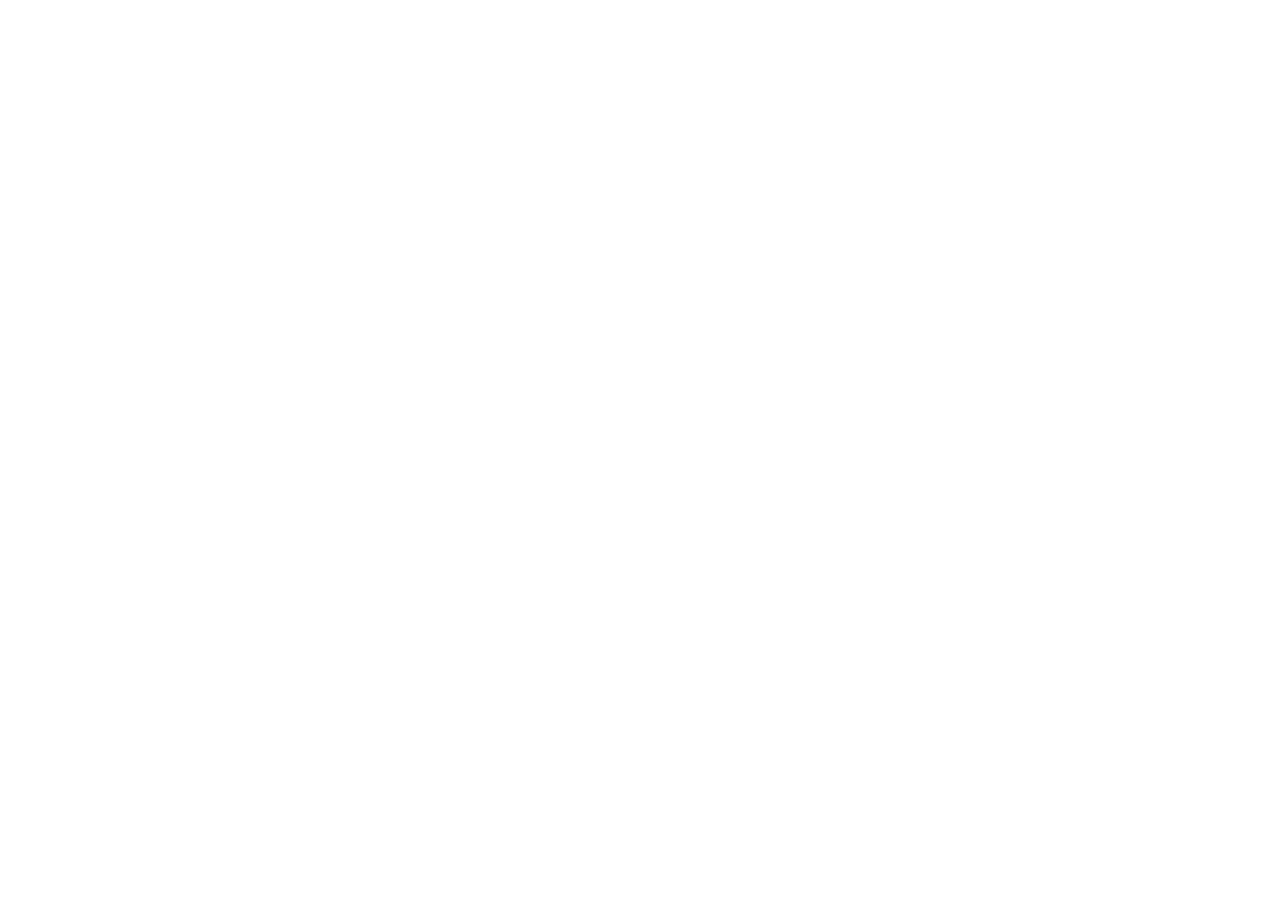
==== index.html @ 0a92ca1f "feat: add basic empty files" ====
<!DOCTYPE html>
<html lang="en">
  <head>
    <meta charset="UTF-8" />
    <meta name="viewport" content="width=device-width, initial-scale=1.0" />
    <link rel="stylesheet" href="style.css" />
    <title>Hangman</title>
  </head>
  <body>
    <script src="java.js"></script>
  </body>
</html>
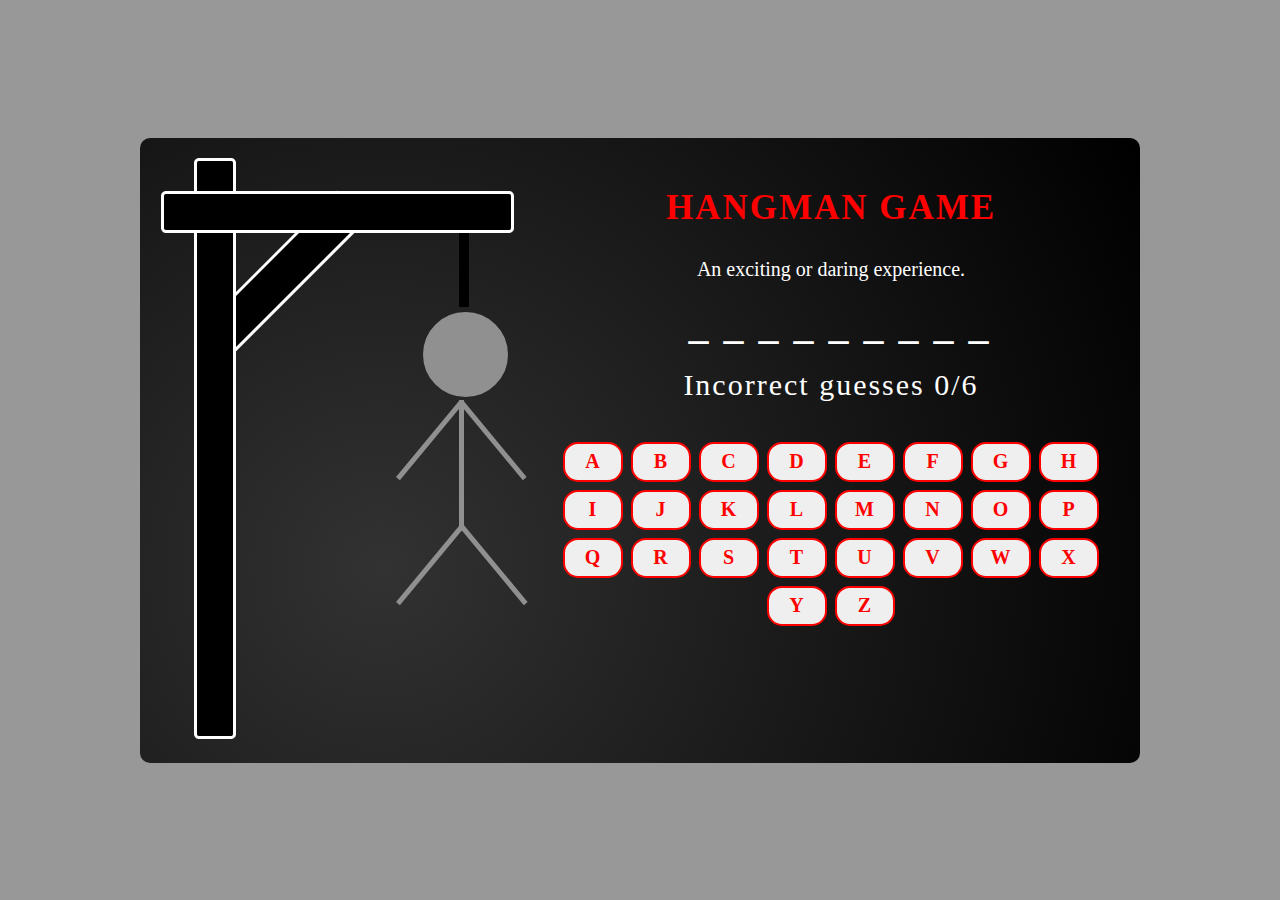
==== commit 99968813: "feat: add basic structure and style" ====
--- a/index.html
+++ b/index.html
@@ -4,9 +4,11 @@
     <meta charset="UTF-8" />
     <meta name="viewport" content="width=device-width, initial-scale=1.0" />
     <link rel="stylesheet" href="style.css" />
+
     <title>Hangman</title>
   </head>
   <body>
-    <script src="java.js"></script>
+    <script src="wordList.js" defer></script>
+    <script src="java.js" defer></script>
   </body>
 </html>
--- a/style.css
+++ b/style.css
@@ -0,0 +1,140 @@
+* {
+  box-sizing: border-box;
+  margin: 0;
+  padding: 0;
+}
+body {
+  display: flex;
+  justify-content: center;
+  align-items: center;
+  min-height: 100vh;
+  background: #989898;
+}
+.container {
+  padding: 20px;
+  max-width: 1000px;
+  margin: 0 auto;
+  display: flex;
+  flex-wrap: wrap;
+  justify-content: space-around;
+  border-radius: 10px;
+  background: radial-gradient(
+    circle at 24.1% 68.8%,
+    rgb(50, 50, 50) 0%,
+    rgb(0, 0, 0) 99.4%
+  );
+}
+.picture-part {
+  position: relative;
+  width: 380px;
+}
+.game-part {
+  width: 60%;
+}
+h1 {
+  margin-top: 30px;
+  color: rgb(255, 0, 0);
+  font-family: Inter;
+  font-size: 35px;
+  font-weight: 700;
+  text-align: left;
+  text-transform: uppercase;
+  letter-spacing: 2px;
+  text-align: center;
+}
+.word {
+  display: flex;
+  justify-content: center;
+  align-items: center;
+  margin: 10px auto;
+  list-style-type: none;
+}
+.letter {
+  margin-left: 15px;
+  font-size: 40px;
+  font-weight: bold;
+  color: white;
+}
+.hint {
+  margin-top: 20px;
+  padding: 10px;
+  color: rgb(255, 255, 255);
+  font-family: Inter;
+  font-size: 20px;
+  font-weight: 400;
+  text-align: center;
+}
+.guesses {
+  margin-top: 20px;
+  color: rgb(255, 255, 255);
+  font-family: Forum;
+  font-size: 30px;
+  font-weight: 400;
+  letter-spacing: 2px;
+  text-align: center;
+}
+.keyboard {
+  display: flex;
+  justify-content: center;
+  flex-wrap: wrap;
+  margin-top: 30px;
+  padding: 10px;
+  gap: 8px;
+}
+button {
+  width: 60px;
+  height: 40px;
+  color: rgb(255, 0, 0);
+  font-family: Inter;
+  font-size: 20px;
+  font-weight: 700;
+  letter-spacing: 1px;
+  border-radius: 15px;
+  transition: all 200ms ease-in-out;
+  border: 2px solid rgb(255, 0, 0);
+  text-transform: uppercase;
+}
+button:hover {
+  color: black;
+  border-radius: 15px;
+  border: 1px solid rgb(255, 0, 0);
+  background: rgb(255, 0, 0);
+  cursor: pointer;
+}
+.men {
+  position: absolute;
+  left: 140px;
+  top: 148px;
+  width: 300px;
+  height: 400px;
+}
+.man-head {
+  position: absolute;
+  left: 114px;
+  top: -2px;
+}
+.man-hand-one {
+  position: absolute;
+  left: 95px;
+  top: 94px;
+}
+.man-hand-two {
+  position: absolute;
+  left: 158px;
+  top: 94px;
+}
+.man-body {
+  position: absolute;
+  left: 158px;
+  top: 94px;
+}
+.man-leg-one {
+  position: absolute;
+  left: 95px;
+  top: 219px;
+}
+.man-leg-two {
+  position: absolute;
+  left: 159px;
+  top: 219px;
+}
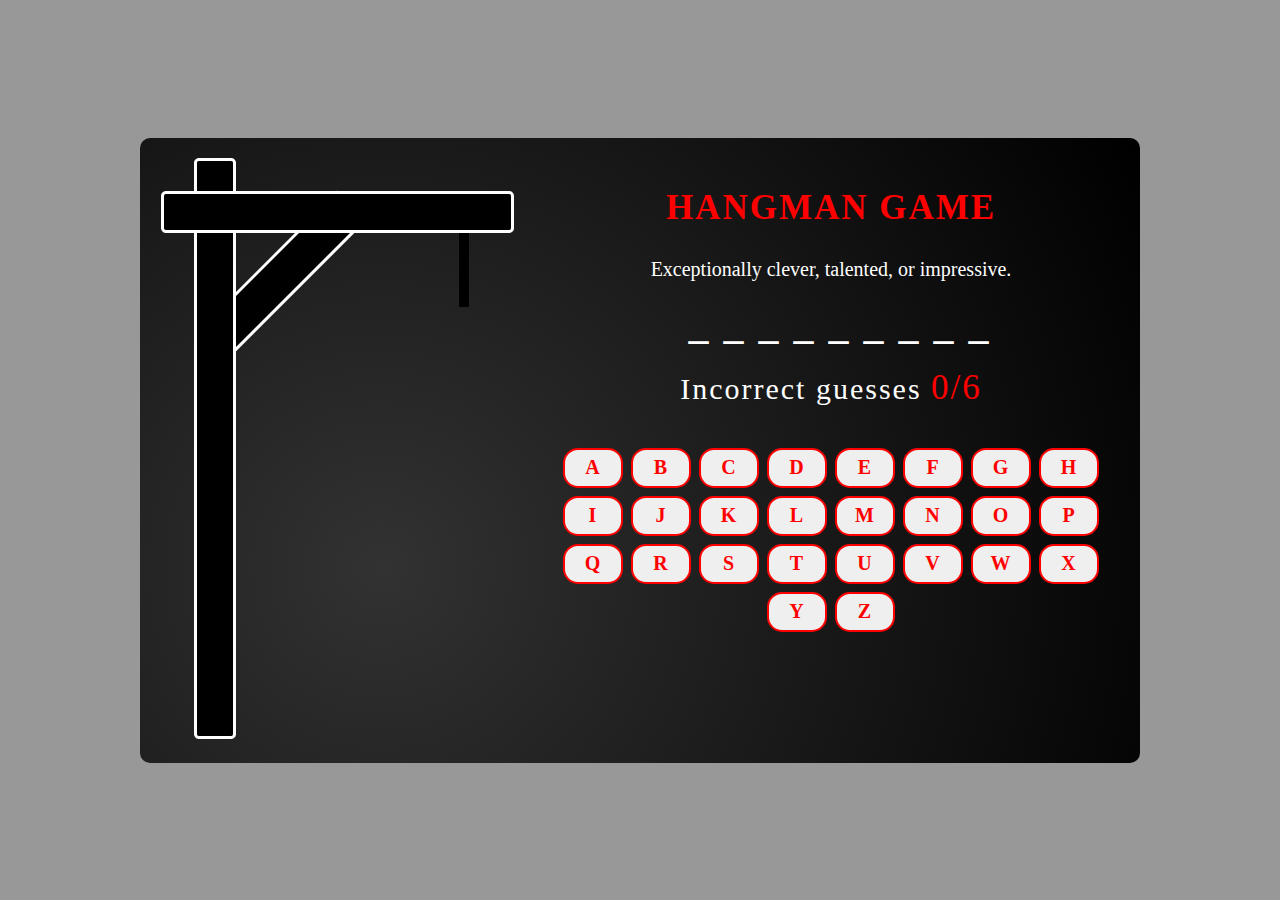
==== commit bd6cfc1c: "feat: add logic start game, win and lose, add popups" ====
--- a/index.html
+++ b/index.html
@@ -4,7 +4,11 @@
     <meta charset="UTF-8" />
     <meta name="viewport" content="width=device-width, initial-scale=1.0" />
     <link rel="stylesheet" href="style.css" />
-
+    <link rel="preconnect" href="https://fonts.googleapis.com" />
+    <link rel="preconnect" href="https://fonts.gstatic.com" crossorigin />
+    <link
+      href="https://fonts.googleapis.com/css2?family=Rubik+Burned&display=swap"
+      rel="stylesheet" />
     <title>Hangman</title>
   </head>
   <body>
--- a/style.css
+++ b/style.css
@@ -13,6 +13,7 @@
 .container {
   padding: 20px;
   max-width: 1000px;
+
   margin: 0 auto;
   display: flex;
   flex-wrap: wrap;
@@ -73,6 +74,10 @@
   letter-spacing: 2px;
   text-align: center;
 }
+.guesses span {
+  color: rgb(255, 0, 0);
+  font-size: 35px;
+}
 .keyboard {
   display: flex;
   justify-content: center;
@@ -101,40 +106,152 @@
   background: rgb(255, 0, 0);
   cursor: pointer;
 }
+button.press {
+  color: black;
+  border-radius: 15px;
+  border: 1px solid rgb(255, 0, 0);
+  background: rgb(255, 0, 0);
+  cursor: pointer;
+}
 .men {
   position: absolute;
   left: 140px;
-  top: 148px;
+  top: 107px;
+  width: 250px;
+  height: 400px;
+}
+.man-0 {
+  position: absolute;
+  display: none;
+  left: 74px;
+  top: 0px;
+}
+.man-2 {
+  display: none;
+  position: absolute;
+  left: 95px;
+  top: 65px;
+}
+.man-3 {
+  display: none;
+  position: absolute;
+  left: 158px;
+  top: 58px;
+}
+.man-1 {
+  position: absolute;
+  left: 159px;
+  top: 34px;
+  display: none;
+}
+.man-4 {
+  display: none;
+  position: absolute;
+  left: 95px;
+  top: 162px;
+}
+.man-5 {
+  display: none;
+  position: absolute;
+  left: 159px;
+  top: 159px;
+}
+
+.modals {
+  display: none;
+  position: fixed;
+  width: 100%;
+  height: 100%;
+  background-color: rgba(0, 0, 0, 0.5);
+  top: 0;
+  z-index: 2;
+}
+.active {
+  display: block;
+}
+.modal-pop {
+  position: absolute;
+  top: 50%;
+  left: 50%;
+  transform: translate(-50%, -50%);
+  display: flex;
+  width: 600px;
+  height: 400px;
+  padding: 5px 20px 16px 20px;
+  flex-direction: column;
+  justify-content: space-between;
+  align-items: center;
+  border-radius: 20px;
+
+  gap: 5px;
+}
+/* .modal-win {
+  position: absolute;
+  top: 50%;
+  left: 50%;
+  transform: translate(-50%, -50%);
+  display: flex;
+  width: 600px;
+  height: 400px;
+  padding: 5px 20px 16px 20px;
+  flex-direction: column;
+  justify-content: space-between;
+  align-items: center;
+  border-radius: 20px;
+  gap: 5px;
+  background: url(img/congra.jpg) center / cover no-repeat;
+} */
+.modal-title {
+  font-family: "Rubik Burned", system-ui;
+  font-size: 40px;
+  font-weight: bold;
+}
+.modal-answer {
+  margin-top: -30px;
+  font-size: 40px;
+  color: rgb(0, 0, 255);
+  letter-spacing: 5px;
+}
+.family {
+  /* position: absolute; */
+  margin-top: 20px;
+  height: 170px;
+  width: 170px;
+  border-radius: 15px;
+  /* top: 50%;
+  left: 50%;
+  transform: translate(-50%, -50%); */
+}
+.family-win {
+  margin-top: 20px;
+  height: 170px;
   width: 300px;
-  height: 400px;
-}
-.man-head {
-  position: absolute;
-  left: 114px;
-  top: -2px;
-}
-.man-hand-one {
-  position: absolute;
-  left: 95px;
-  top: 94px;
-}
-.man-hand-two {
-  position: absolute;
-  left: 158px;
-  top: 94px;
-}
-.man-body {
-  position: absolute;
-  left: 158px;
-  top: 94px;
-}
-.man-leg-one {
-  position: absolute;
-  left: 95px;
-  top: 219px;
-}
-.man-leg-two {
-  position: absolute;
-  left: 159px;
-  top: 219px;
-}
+  border-radius: 15px;
+}
+button.modal-btn,
+button.modal-btn-next {
+  width: 160px;
+  height: 40px;
+  color: rgb(255, 0, 0);
+  font-family: Inter;
+  font-size: 15px;
+  font-weight: 700;
+  letter-spacing: 1px;
+  border-radius: 15px;
+  transition: all 200ms ease-in-out;
+  border: 2px solid rgb(0, 0, 0);
+  background-color: rgba(0, 0, 0, 0.7);
+}
+button.modal-btn:hover {
+  background-color: rgba(0, 0, 0, 1);
+  font-size: 17px;
+}
+button.modal-btn-next {
+  background-color: rgba(255, 224, 94, 0.7);
+  color: rgb(0, 0, 0);
+  border: 2px solid rgb(255, 224, 94);
+}
+button.modal-btn-next:hover {
+  font-size: 17px;
+  background-color: rgb(255, 224, 94);
+}
